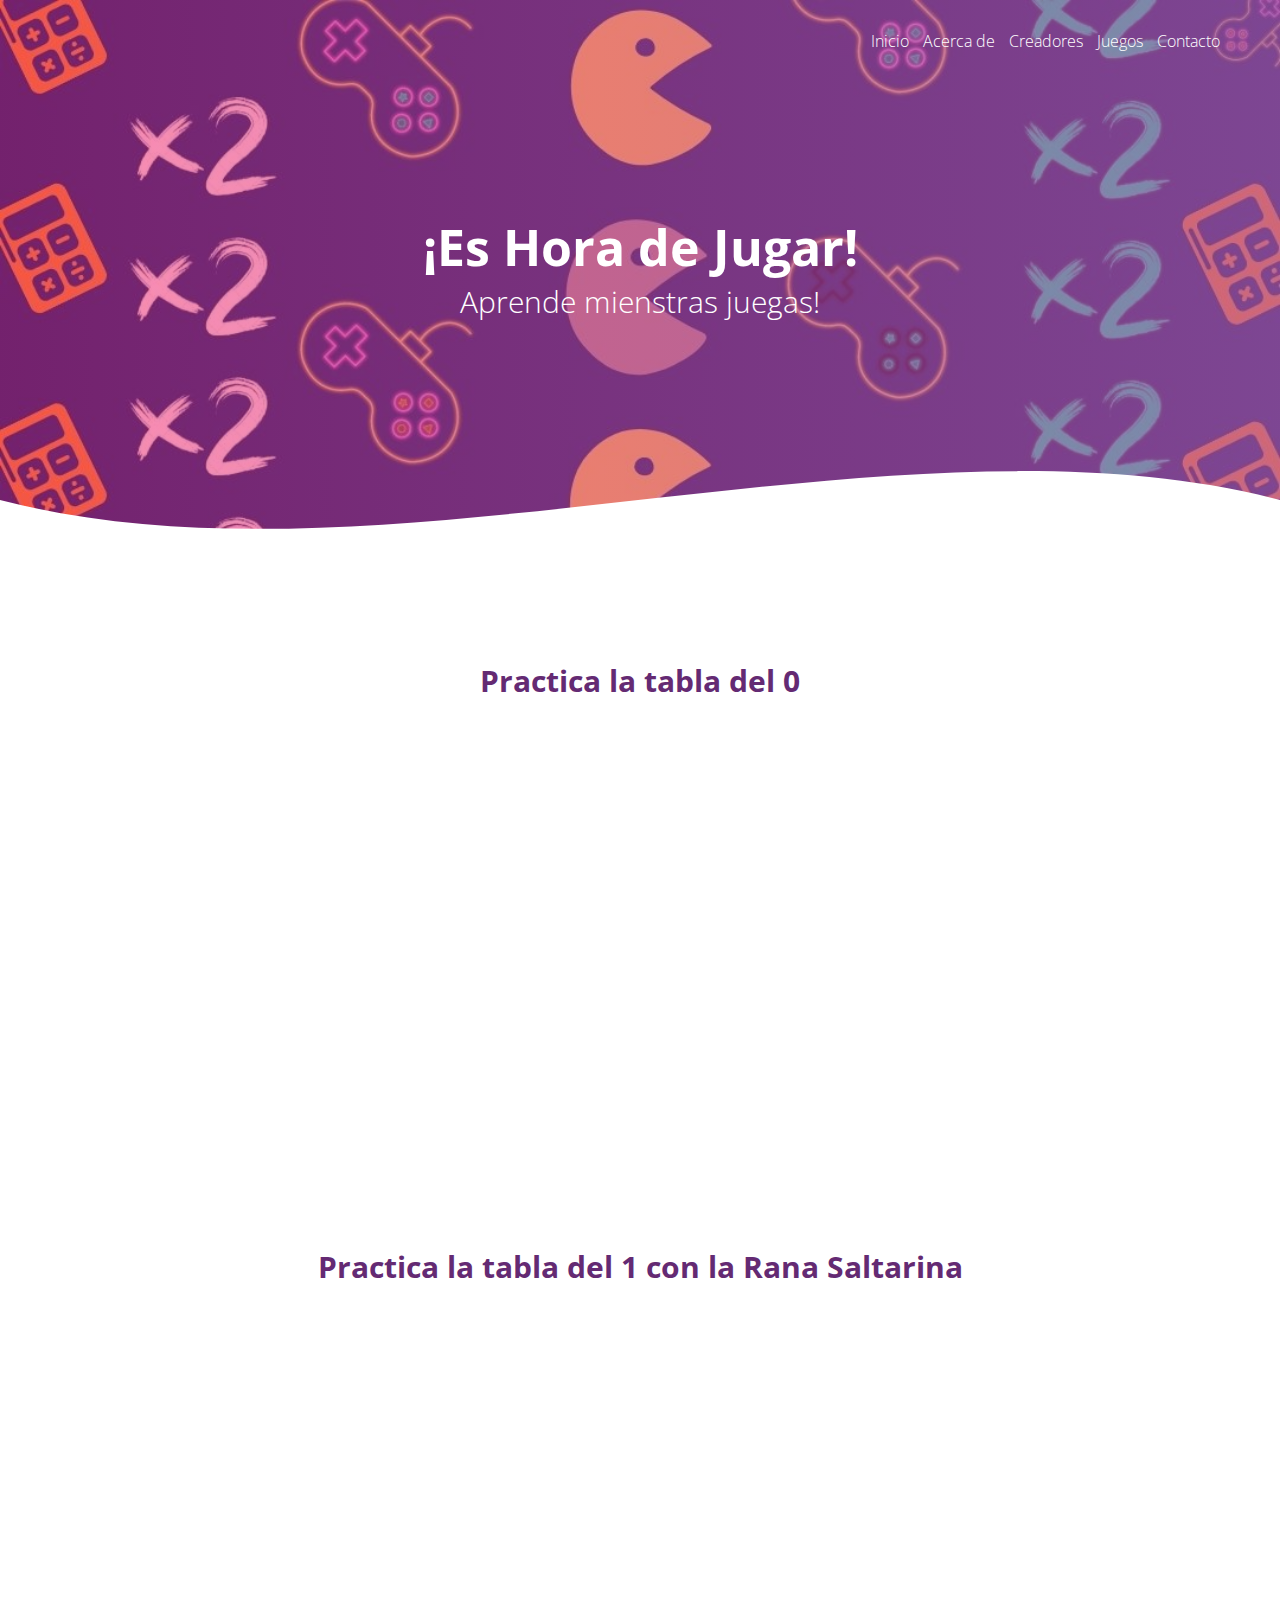
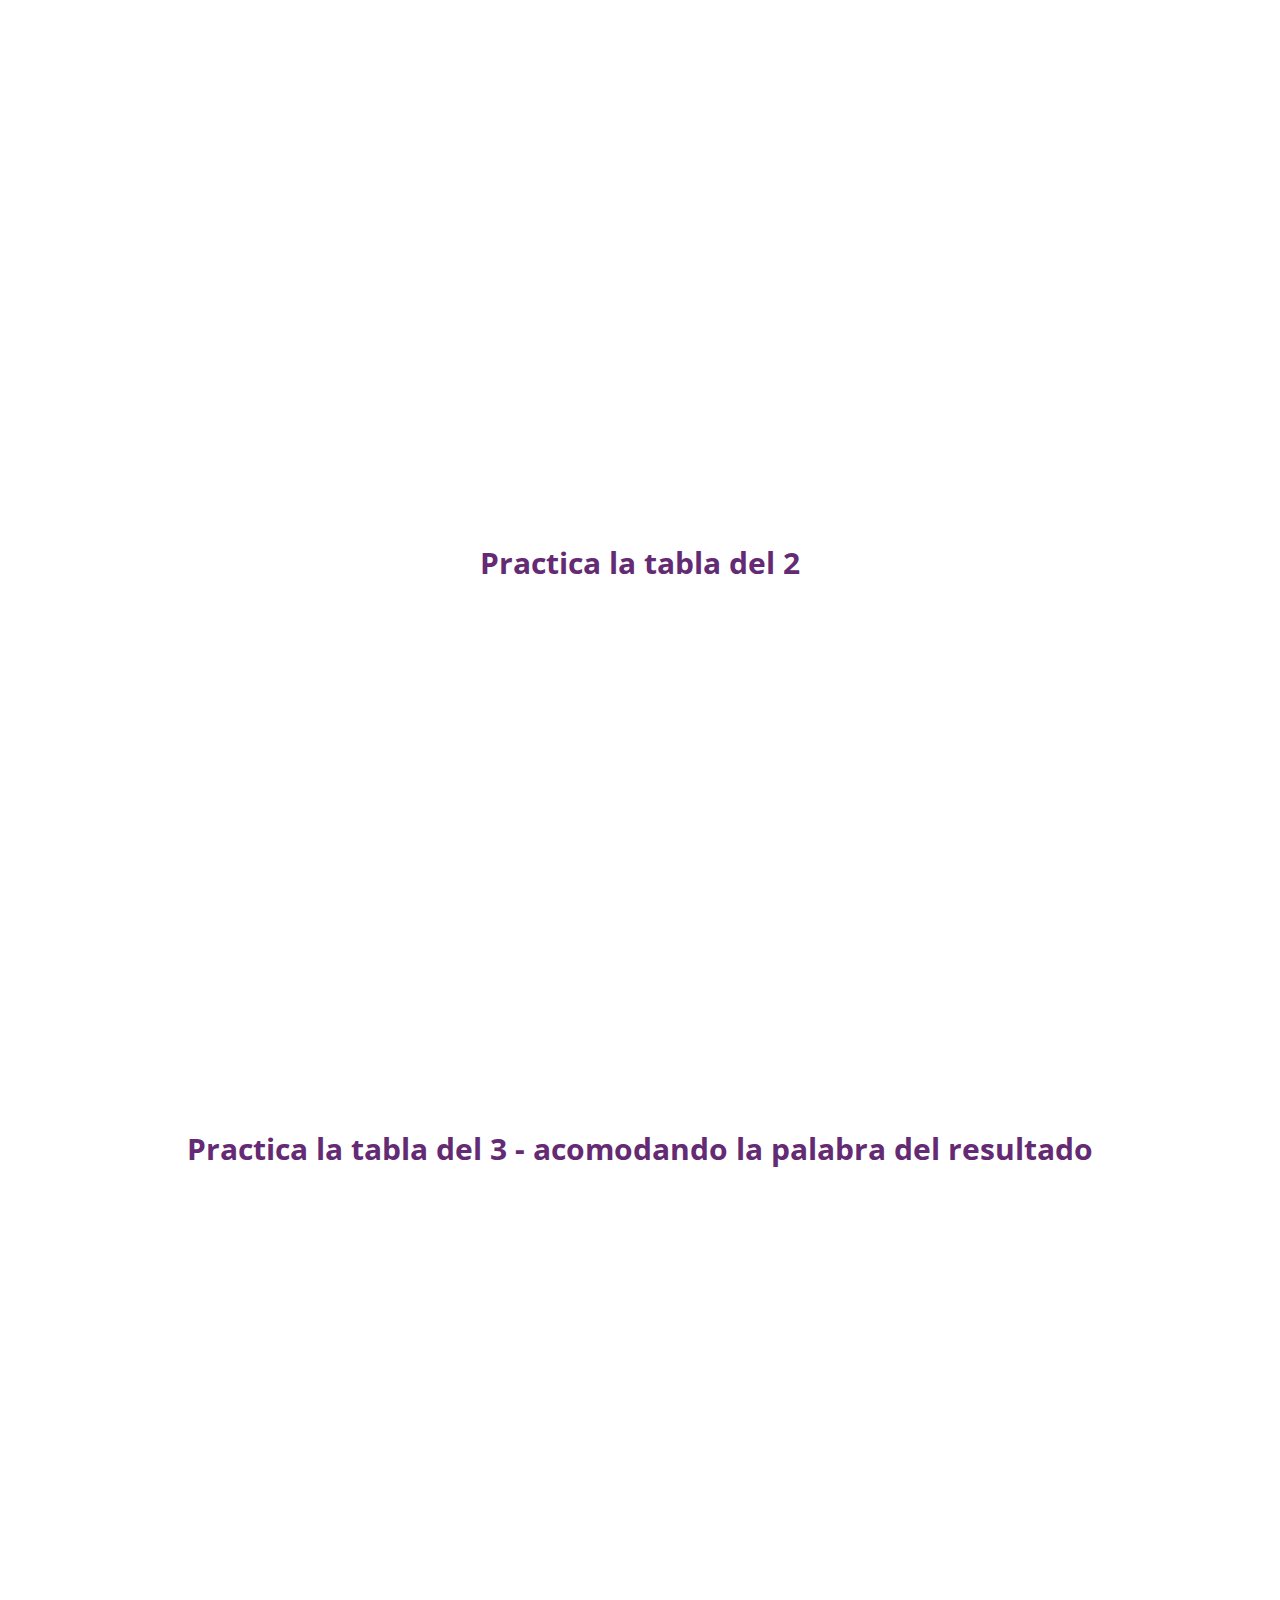
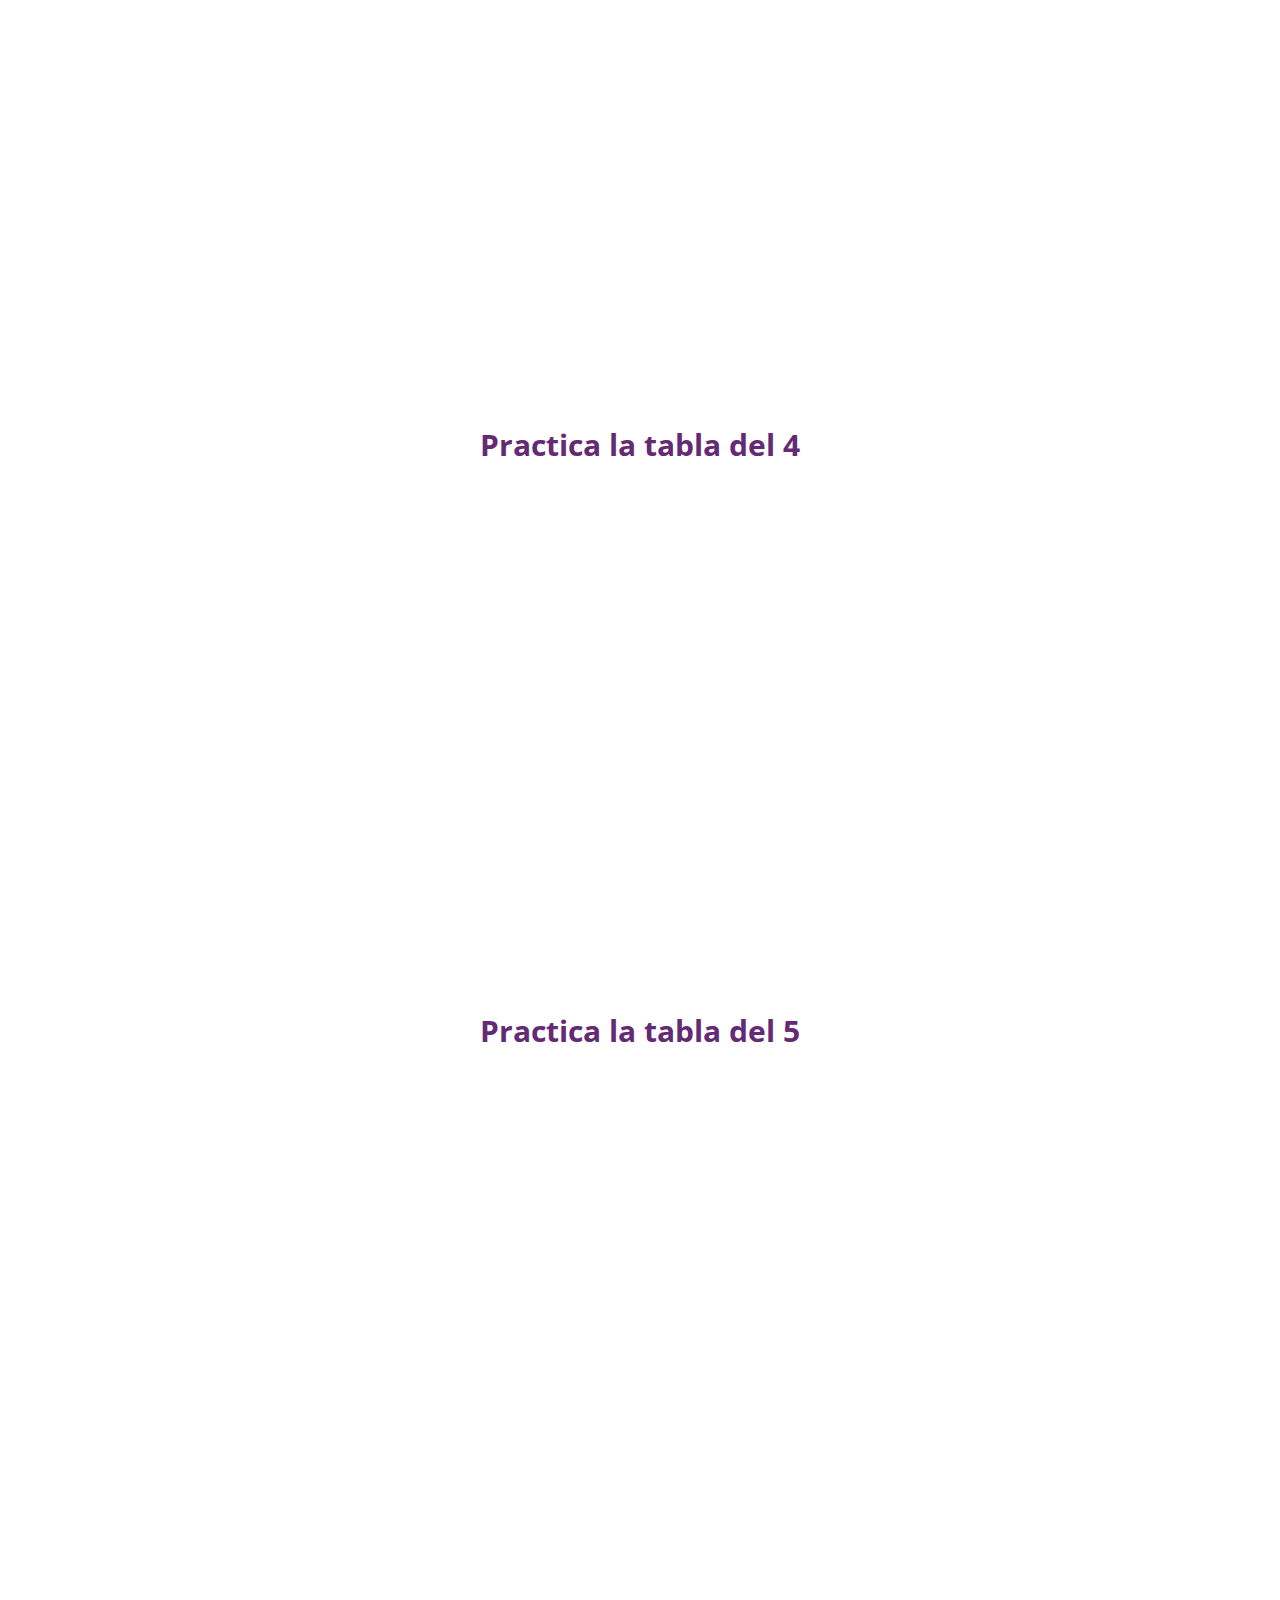
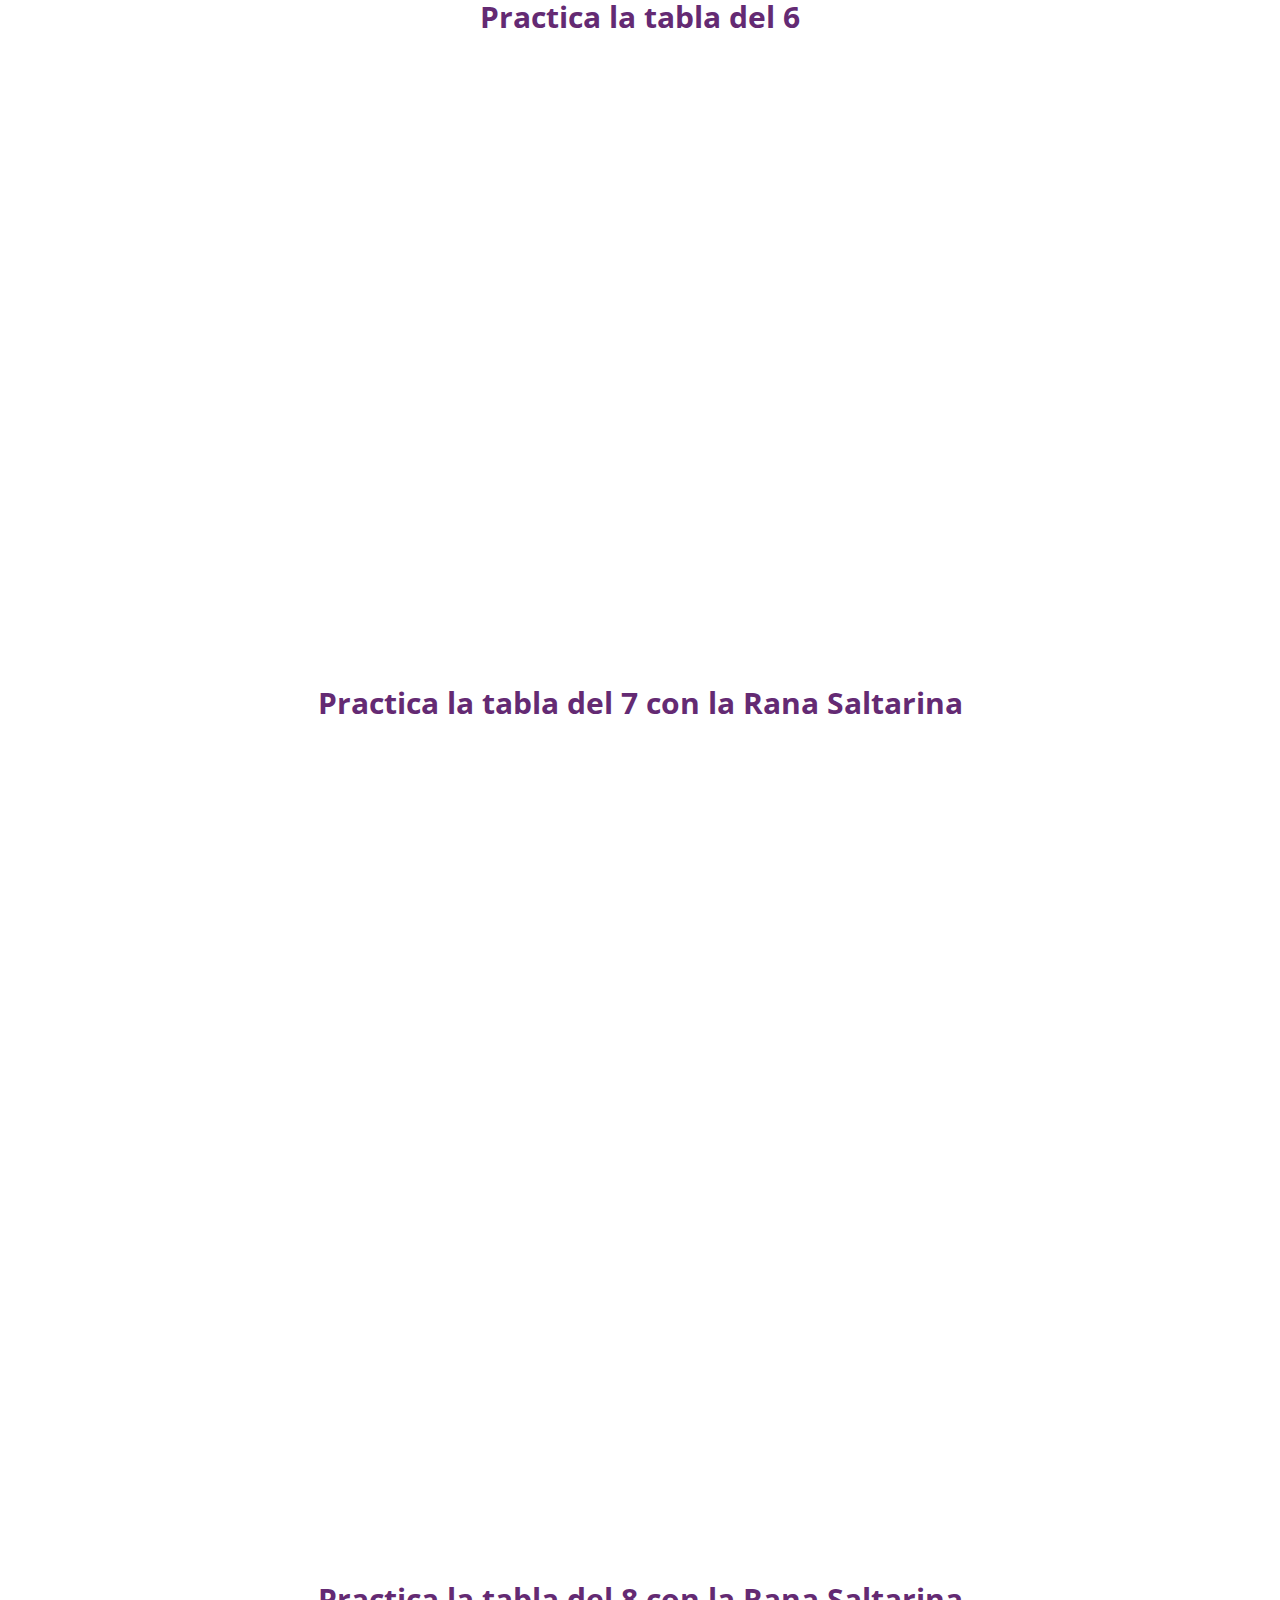
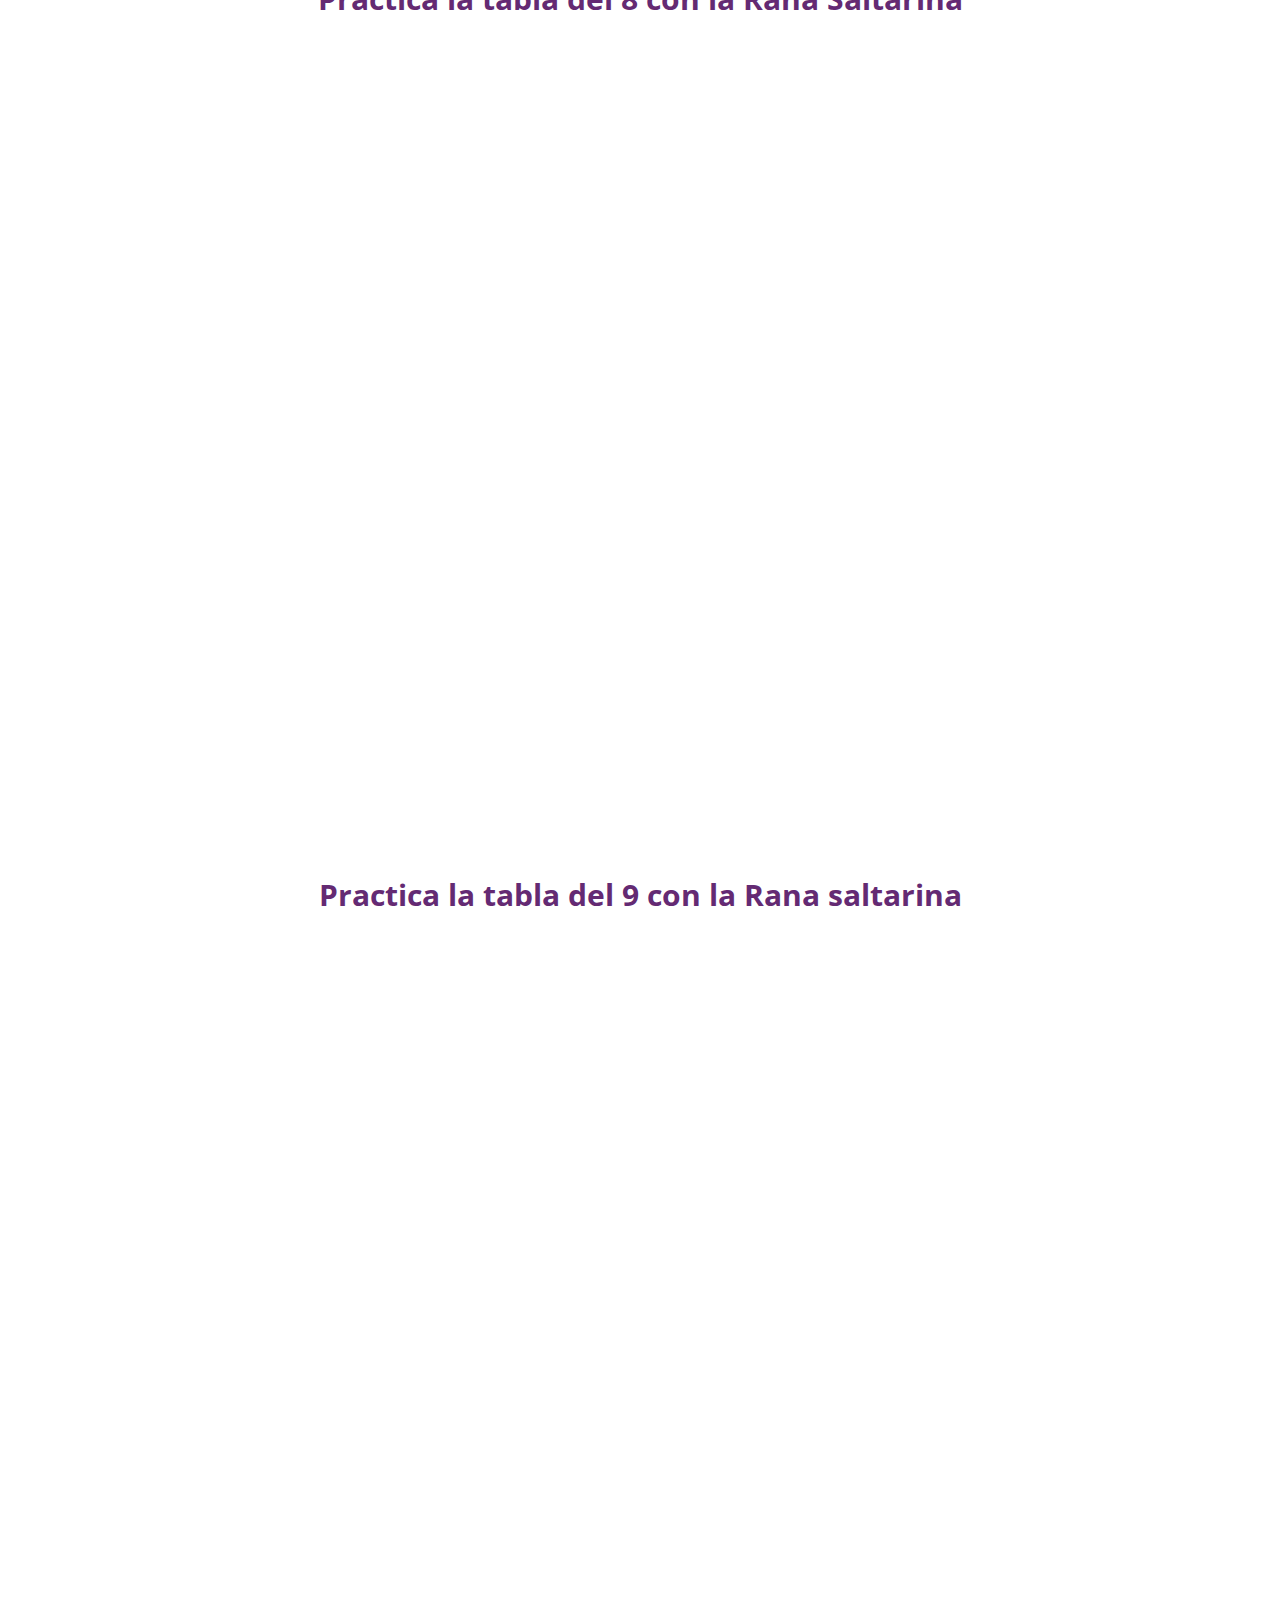
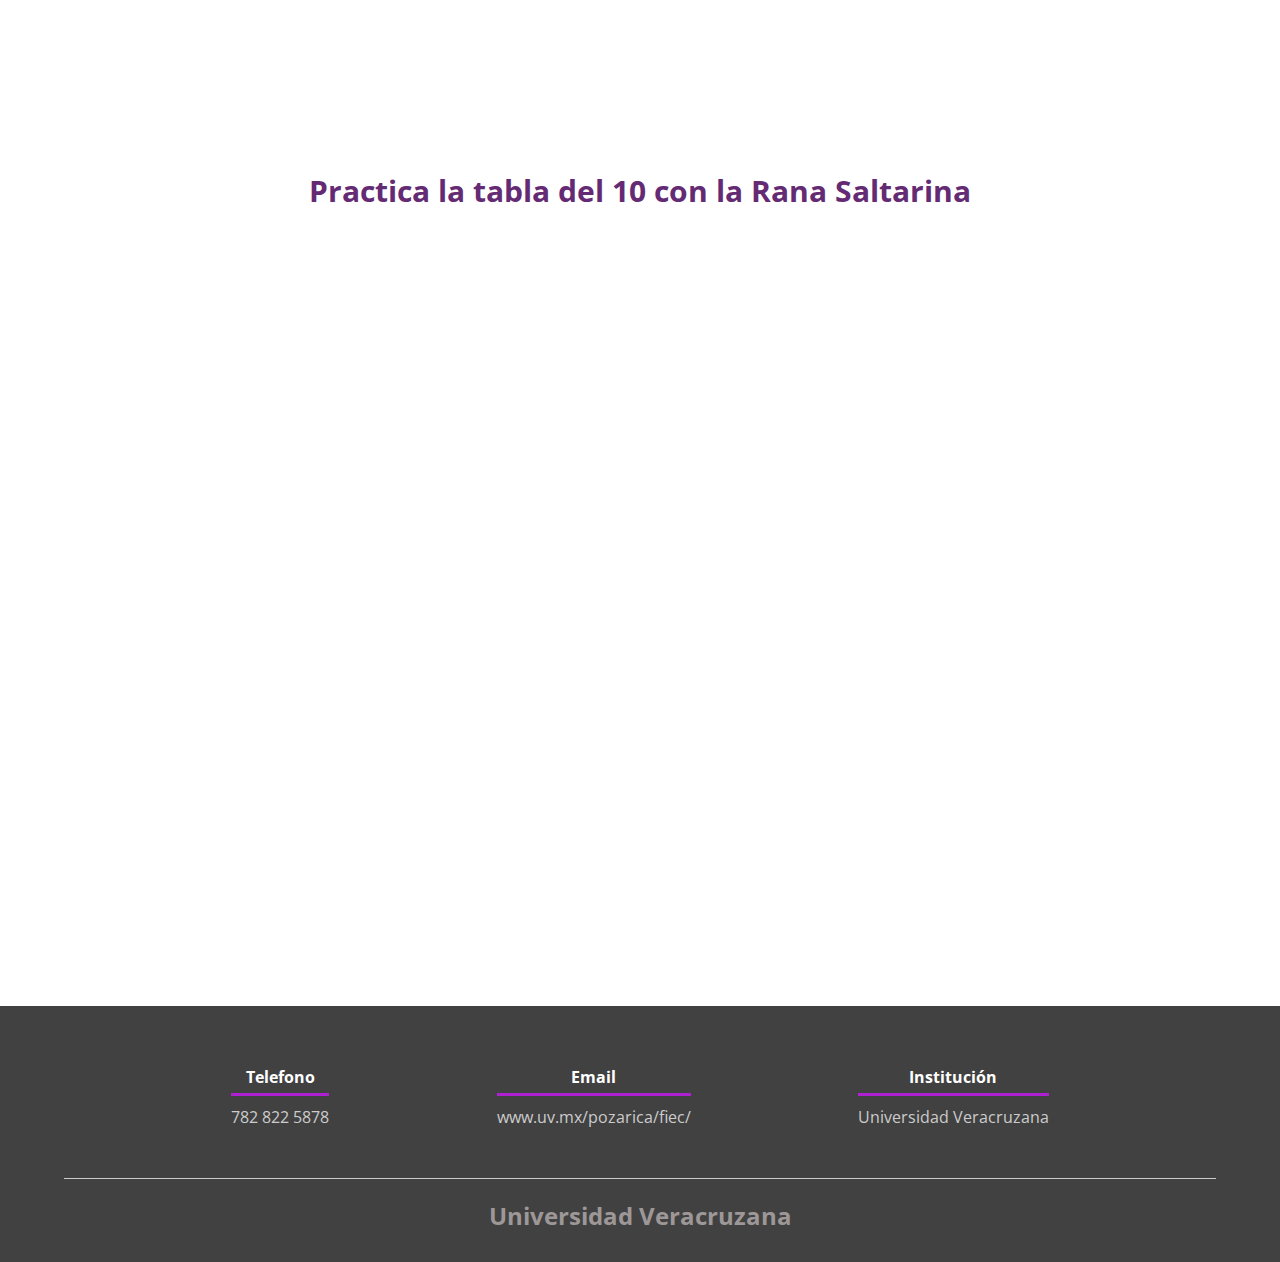
==== juegos.html @ b1410f52 "Add files via upload" ====
<!DOCTYPE html>
<html lang="es">
    <head>
        <meta charset="UTF-8">
        <meta name="viewport" content="width=device-width, initial-scale=1.0">
        <meta http-equiv="X-UA-Compatible" content="ie=edge">
        <title>!Juega y Aprende!</title>
        <link rel="shortcut icon" href="personajes/control-de-videojuegos.png" type="image/x-icon">
        <link rel="stylesheet" href="css/estilos.css">
        <link href="https://fonts.googleapis.com/css?family=Open+Sans:300,400,700,800&display=swap" rel="stylesheet"> 
    </head>
    <body>
        <header class="backgorund-juegos">
            <nav>
                <a href="index.html">Inicio</a>
                <a href="servicios.html">Acerca de</a>
                <a href="portafolio.html">Creadores</a>
                <a href="juegos.html">Juegos</a>
                <a href="contacto.html">Contacto</a>
            </nav>
            <section class="textos-header">
                <h1>¡Es Hora de Jugar!</h1>
                <h2>Aprende mienstras juegas!</h2>
            </section>


            <!--inicio Wave -->
            <div class="wave w1" style="height: 150px; overflow: hidden;"><svg viewBox="0 0 500 150" preserveAspectRatio="none"
                    style="height: 100%; width: 100%;">
                    <path d="M0.00,49.98 C150.00,150.00 349.20,-50.00 500.00,49.98 L500.00,150.00 L0.00,150.00 Z"
                        style="stroke: none; fill: #FFF;"></path>
                </svg></div> 
            <!--final de Wave-->   
            
            <!--INICIO DE LA WAVE ANIMADA-->
            <!--<div class="wave w1"></div>-->
            


            <!--FINAL DE LA WAVE ANIMADA-->

        <!--inicia juegos de las tablas-->
        </header class="backgorund-juegos">
        <main>
            <section class="juegos">
                <div class="contenedor">
                    <h2 class="titulo">Practica la tabla del 0</h2>
                    <div style="text-align: center;">
                        <iframe src="https://wordwall.net/es/embed/86fab676196b41dbbd757d6325bebd36?themeId=23&templateId=49" width="500" height="380" frameborder="0" allowfullscreen></iframe>
                    </div>
                </div>

                <div class="contenedor">
                    <h2 class="titulo">Practica la tabla del 1 con la Rana Saltarina</h2>
                         <div style="text-align: center;">
                            <iframe width="795" height="690" frameborder="0" src="https://es.educaplay.com/juego/12110235-bienvenido_a_la_tabla_del_1.html"></iframe>
                    </div>
                </div>

                <div class="contenedor">
                    <h2 class="titulo">Practica la tabla del 2</h2>
                    <div style="text-align: center;">
                        <iframe src="https://wordwall.net/embed/43c788ac5101453f90e1a811380db6df?themeId=23&templateId=2" width="500" height="380" frameborder="0" allowfullscreen></iframe>
                    </div>
                </div>

                <div class="contenedor">
                    <h2 class="titulo">Practica la tabla del 3 - acomodando la palabra del resultado</h2>
                         <div style="text-align: center;">
                            <iframe width="795" height="690" frameborder="0" src="https://es.educaplay.com/juego/12111909-tabla_del_3.html"></iframe>
                    </div>
                </div>

                <div class="contenedor">
                    <h2 class="titulo">Practica la tabla del 4</h2>
                         <div style="text-align: center;">
                            <iframe src="https://wordwall.net/es/embed/cc5acd445f8c42f38d6a4bd06638cfb5?themeId=46&templateId=48&fontStackId=0" width="500" height="380" frameborder="0" allowfullscreen></iframe>
                    </div>
                </div>

                <div class="contenedor">
                    <h2 class="titulo">Practica la tabla del 5</h2>
                        <div style="text-align: center;">
                        <iframe src="https://wordwall.net/embed/4b571475a2924004aab779c6c5b8203a?themeId=21&templateId=69" width="500" height="380" frameborder="0" allowfullscreen></iframe>
                    </div>
                </div>

                <div class="contenedor">
                    <h2 class="titulo">Practica la tabla del 6</h2>
                         <div style="text-align: center;">
                            <iframe src="https://wordwall.net/es/embed/c8a029bb2f6642119b4c3b761762543f?themeId=22&templateId=45&fontStackId=0" width="600" height="480" frameborder="0" allowfullscreen></iframe>
                    </div>
                </div>

                <div class="contenedor">
                    <h2 class="titulo">Practica la tabla del 7 con la Rana Saltarina</h2>
                         <div style="text-align: center;">
                            <iframe width="795" height="690" frameborder="0" src="https://es.educaplay.com/juego/12187470-tabla_de_multiplicar_del_7.html"></iframe>
                    </div>
                </div>

                <!--tabla del 8 -->

                <div class="contenedor">
                    <h2 class="titulo">Practica la tabla del 8 con la Rana Saltarina</h2>
                        <div style="text-align: center;">
                            <iframe width="795" height="690" frameborder="0" src="https://es.educaplay.com/juego/12396259-tabla_de_multiplicar_del_numero_8.html"></iframe>
                    </div>
                </div>


                <div class="contenedor">
                    <h2 class="titulo">Practica la tabla del 9 con la Rana saltarina</h2>
                        <div style="text-align: center;">
                            <iframe width="795" height="690" frameborder="0" src="https://es.educaplay.com/juego/12075817-bienvenido_a_la_tabla_del_9.html"></iframe>
                    </div>
                </div>

                <!--tabla del 10-->
                <div class="contenedor">
                    <h2 class="titulo">Practica la tabla del 10 con la Rana Saltarina</h2>
                        <div style="text-align: center;">
                            <iframe width="795" height="690" frameborder="0" src="https://es.educaplay.com/juego/12396196-tabal_del_10.html"></iframe>
                    </div>
                </div>
        

            </section>
        </main>
        <footer>
            <div class="contenedor-footer">
                <div class="content-foo">
                    <h4>Telefono</h4>
                    <p>782 822 5878</p>
                </div>
                <div class="content-foo">
                    <h4>Email</h4>
                    <p>www.uv.mx/pozarica/fiec/</p>
                </div>
                <div class="content-foo">
                    <h4>Institución</h4>
                    <p>Universidad Veracruzana</p>
                </div>
            </div>
            <h2 class="titulo-final"> Universidad Veracruzana</h2>
        </footer>
    </body>
</html>
---- css/estilos.css ----
* {
    margin: 0;
    padding: 0;
    box-sizing: border-box;
}

body {
    font-family: 'open sans';
}

.contenedor {
    padding: 60px 0;
    width: 90%;
    max-width: 1000px;
    margin: auto;
    overflow: hidden;
}

.titulo {
    color: #642a73;
    font-size: 30px;
    text-align: center;
    margin-bottom: 40px;
}

/* Header */

header {
    width: 100%;
    height: 600px;
    background: #bc4e9c;
    /* fallback for old browsers */
    background: -webkit-linear-gradient(to right, hsla(340, 95%, 50%, 0.459), hsla(317, 45%, 52%, 0.664)), url(../img/pexels-yan-krukov-8613095.jpg);
    /* Chrome 10-25, Safari 5.1-6 */
    background: linear-gradient(to right, hsla(340, 95%, 50%, 0.459), hsla(317, 45%, 52%, 0.664)), url(../img/pexels-yan-krukov-8613095.jpg);
    /* W3C, IE 10+/ Edge, Firefox 16+, Chrome 26+, Opera 12+, Safari 7+ */
    background-size: cover;
    background-attachment: fixed;
    position: relative;
}


/*WAVE ANIMADA INICIO*/

/*.wave{
    position: absolute;
    bottom: 0;
    width: 300%;
    height: 100%;
    top: 150px;
    left: 0;
    background-image: url(../img/wd1.svg);
    background-position: bottom;
}

.w1{
    animation: w1 7s linear infinite;
}

@keyframes w1 {
    0%{
        margin-left: 0;
    }
    100%{
        margin-left: -1600px;
    }
}*/

/*WAVE ANIMADA FINAL*/


.wave{
    position: absolute;
    bottom: 0;
    width: 100%;
    
}

/*.w1{
    animation: w1 4s linear infinite;
}

@keyframes w1 {
    0%{
        margin-left: 0;
    }
    100%{
        margin-left: -2000px;
    }
}*/



.backgorund-juegos {
    width: 100%;
    height: 600px;
    background: #bc4e9c;
    /* fallback for old browsers */
    background: -webkit-linear-gradient(to right, hsla(340, 95%, 50%, 0.459), hsla(317, 45%, 52%, 0.664)), url(../img/fondo-juegos.jpg);
    /* Chrome 10-25, Safari 5.1-6 */
    background: linear-gradient(to right, hsla(340, 95%, 50%, 0.459), hsla(317, 45%, 52%, 0.664)), url(../img/fondo-juegos.jpg);
    /* W3C, IE 10+/ Edge, Firefox 16+, Chrome 26+, Opera 12+, Safari 7+ */
    background-size: cover;
    background-attachment: fixed;
    position: relative;
}

nav{
    text-align: right;
    padding: 30px 50px 0 0;
}

nav > a{
    color:#fff;
    font-weight: 300;
    text-decoration: none;
    margin-right: 10px;
}

nav > a:hover{
    text-decoration: underline;
}

header .textos-header{
    display: flex;
    height: 430px;
    width: 100%;
    align-items: center;
    justify-content: center;
    flex-direction: column;
    text-align: center;
}

.textos-header h1{
    font-size: 50px;
    color:#fff;
}

.textos-header h2{
    font-size: 30px;
    font-weight: 300;
    color:#fff;
}


.video{
    background: #f2f2f2;
}

/* About us */

main .sobre-nosotros{
    padding: 30px 0 60px 0;
}
.contenedor-sobre-nosotros{
    display: flex;
    justify-content: space-evenly;
}

.imagen-about-us{
    width: 25%;
    position: relative;
    right: 4%;
}

.sobre-nosotros .contenido-textos{
    width: 48%;
}

.contenido-textos h3{
    font-size: 150%;
    margin-bottom: 20px;
}

.contenido-textos h3 span{
    background: #4d0686;
    color: #fff;
    border-radius: 50%;
    display: inline-block;
    text-align: center;
    width: 30px;
    height: 30px;
    padding: 2px;
    box-shadow: 0 0 6px 0 rgba(0, 0, 0, .5);
    margin-right: 5px;
}

.contenido-textos p{
    padding: 0px 0px 30px 15px;
    font-weight: 300;
    text-align: justify;
}

.imgxp{
    width: 35%;
    position: relative;
    left: 60%;
}

.imgxp1{
    width: 42%;
    position: relative;
    right: 5%;
}

.sobre-nosotros .texto{
    width: 60%;
}

.texto{
    padding: 0px 110px 30px 15px;
    font-weight: 300;
    text-align: justify;
    position: relative;
    right: 30%;
}

.sobre-nosotros .texto2{
    width: 100%;
}

.texto2{
    padding: 0px 0px 30px 15px;
    font-weight: 300;
    text-align: justify;
}

/* Galeria */

.portafolio{
    background: #f2f2f2;
}

.galeria-port{
    display: flex;
    justify-content: space-evenly;
    flex-wrap: wrap;
}

.imagen-port{
    width: 24%;
    margin-bottom: 10px;
    overflow: hidden;
    position: relative;
    cursor: pointer;
    box-shadow: 0 0 6px 0 rgba(0, 0, 0, .5);
}

.imagen-port > img{
    width: 100%;
    height: 100%;
    object-fit: cover;
    display: block;
}

.hover-galeria{
    position: absolute;
    width: 100%;
    height: 100%;
    top: 0;
    transform: scale(0);
    background: hsla(273,91%,27%, 0.7);
    transition: transform .5s;
    display: flex;
    justify-content: center;
    align-items: center;
    flex-direction: column;
}

.hover-galeria img{
    width: 50px;
}

.hover-galeria p{
    color: #fff;
}

.imagen-port:hover .hover-galeria{
    transform: scale(1);
}

/* Clients */

.cards{
    display: flex;
    justify-content: space-evenly;
}

.cards .card{
    background: #4d0686;
    display: flex;
    width: 46%;
    height: 350px;
    align-items: center;
    justify-content: space-evenly;
    border-radius: 5px;
    box-shadow: 0 0 6px 0 rgba(0, 0, 0, 0.6);
}

.cards .card img{
    width: 100px;
    height: 100px;
    object-fit: cover;
    border: 3px solid #fff;
    border-radius: 50%;
    display: block;
}

.cards .card > .contenido-texto-card{
    width: 60%;
    color: #fff;
}

.cards .card > .contenido-texto-card p{
    font-weight: 300;
    padding-top: 5px;
    text-align: justify;
}

/*  Our team */

.about-services{
    background: #f2f2f2;
    padding-bottom: 30px;
}


.servicio-cont{
    display:flex;
    justify-content: space-between;
    align-items: center;
}

.servicio-ind{
    width: 28%;
    text-align: center;
}

.servicio-ind img{
    width: 90%;
}

.servicio-ind h3{
    margin: 10px 0;
}

.servicio-ind p{
    font-weight: 300;
    text-align: justify;
}

/* footer */

footer{
    background: #414141;
    padding: 60px 0 30px 0;
    margin: auto;
    overflow: hidden;
}

.contenedor-footer{
    display: flex;
    width: 90%;
    justify-content: space-evenly;
    margin: auto;
    padding-bottom: 50px;
    border-bottom: 1px solid #ccc;
}

.content-foo{
    text-align: center;
}

.content-foo h4{
    color: #fff;
    border-bottom: 3px solid #af20d3;
    padding-bottom: 5px;
    margin-bottom: 10px;
}

.content-foo p{
    color: #ccc;
}

.titulo-final{
    text-align: center;
    font-size: 24px;
    margin: 20px 0 0 0;
    color: #9e9797;
}

@media screen and (max-width:900px){
    header{
        background-position: center;
    }

    .contenedor-sobre-nosotros{
        flex-direction: column;
        justify-content: center;
        align-items: center;
    }

    .sobre-nosotros .contenido-textos{
        width: 90%;
    }

    .imagen-about-us{
        width: 90%;
    }

    /* Galeria */

    .imagen-port{
        width: 44%;
    }

    /* Clientes */

    .cards{
        flex-direction: column;
        justify-content: center;
        align-items: center;
    }

    .cards .card{
        width: 90%;
    }

    .cards .card:first-child{
        margin-bottom: 30px;
    }

    /* servicios */

    .servicio-cont{
        justify-content: center;
        flex-direction: column;
    }

    .servicio-ind{
        width: 100%;
        text-align: center;
    }

    .servicio-ind:nth-child(1), .servicio-ind:nth-child(2){
        margin-bottom: 60px;
    }

    .servicio-ind img{
        width: 90%;
    }
}

@media screen and (max-width:500px){
    nav{
        text-align: center;
        padding: 30px 0 0 0;
    }

    nav > a{
        margin-right: 5px;
    }

    .textos-header h1{
        font-size: 35px;
    }

    .textos-header h2{
        font-size: 20px;
    }

    /* ABOUT US */

    .imagen-about-us{
        margin-bottom: 60px;
        width: 99%;
    }

    .sobre-nosotros .contenido-textos{
        width: 95%;
    }

    /* Galeria */

    .imagen-port{
        width: 95%;
    }

    /* Clients */

    .cards .card{
        height: 450px;
        display: flex;
        flex-direction: column;
        align-items: center;
    }

    .cards .card img{
        width: 90px;
        height: 90px;
    }

    /* Footer */

    .contenedor-footer{
        flex-direction: column;
        border: none;
    }

    .content-foo{
        margin-bottom: 20px;
        text-align: center;
    }

    .content-foo h4{
        border: none;
    }

    .content-foo p{
        color: #ccc;
        border-bottom: 1px solid #f2f2f2;
        padding-bottom: 20px;
    }

    .titulo-final{
        font-size: 20px;
    }
}
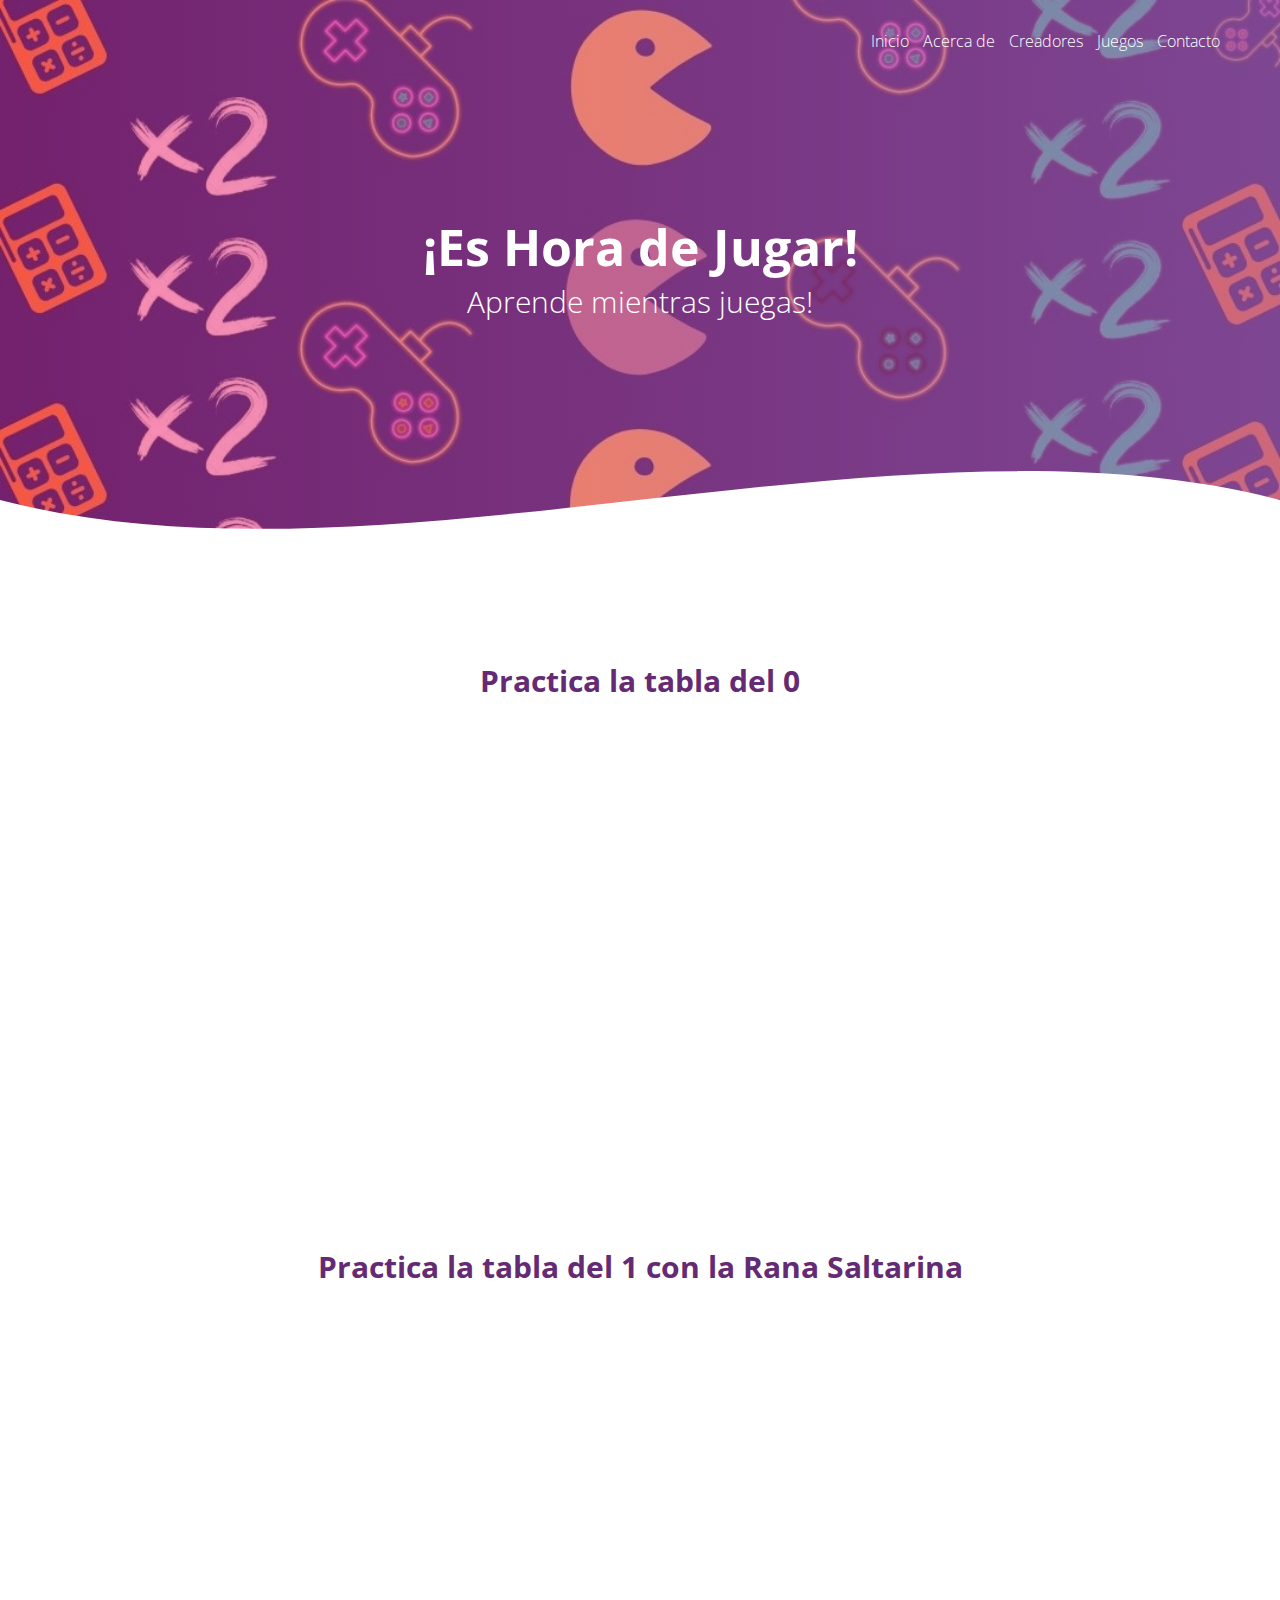
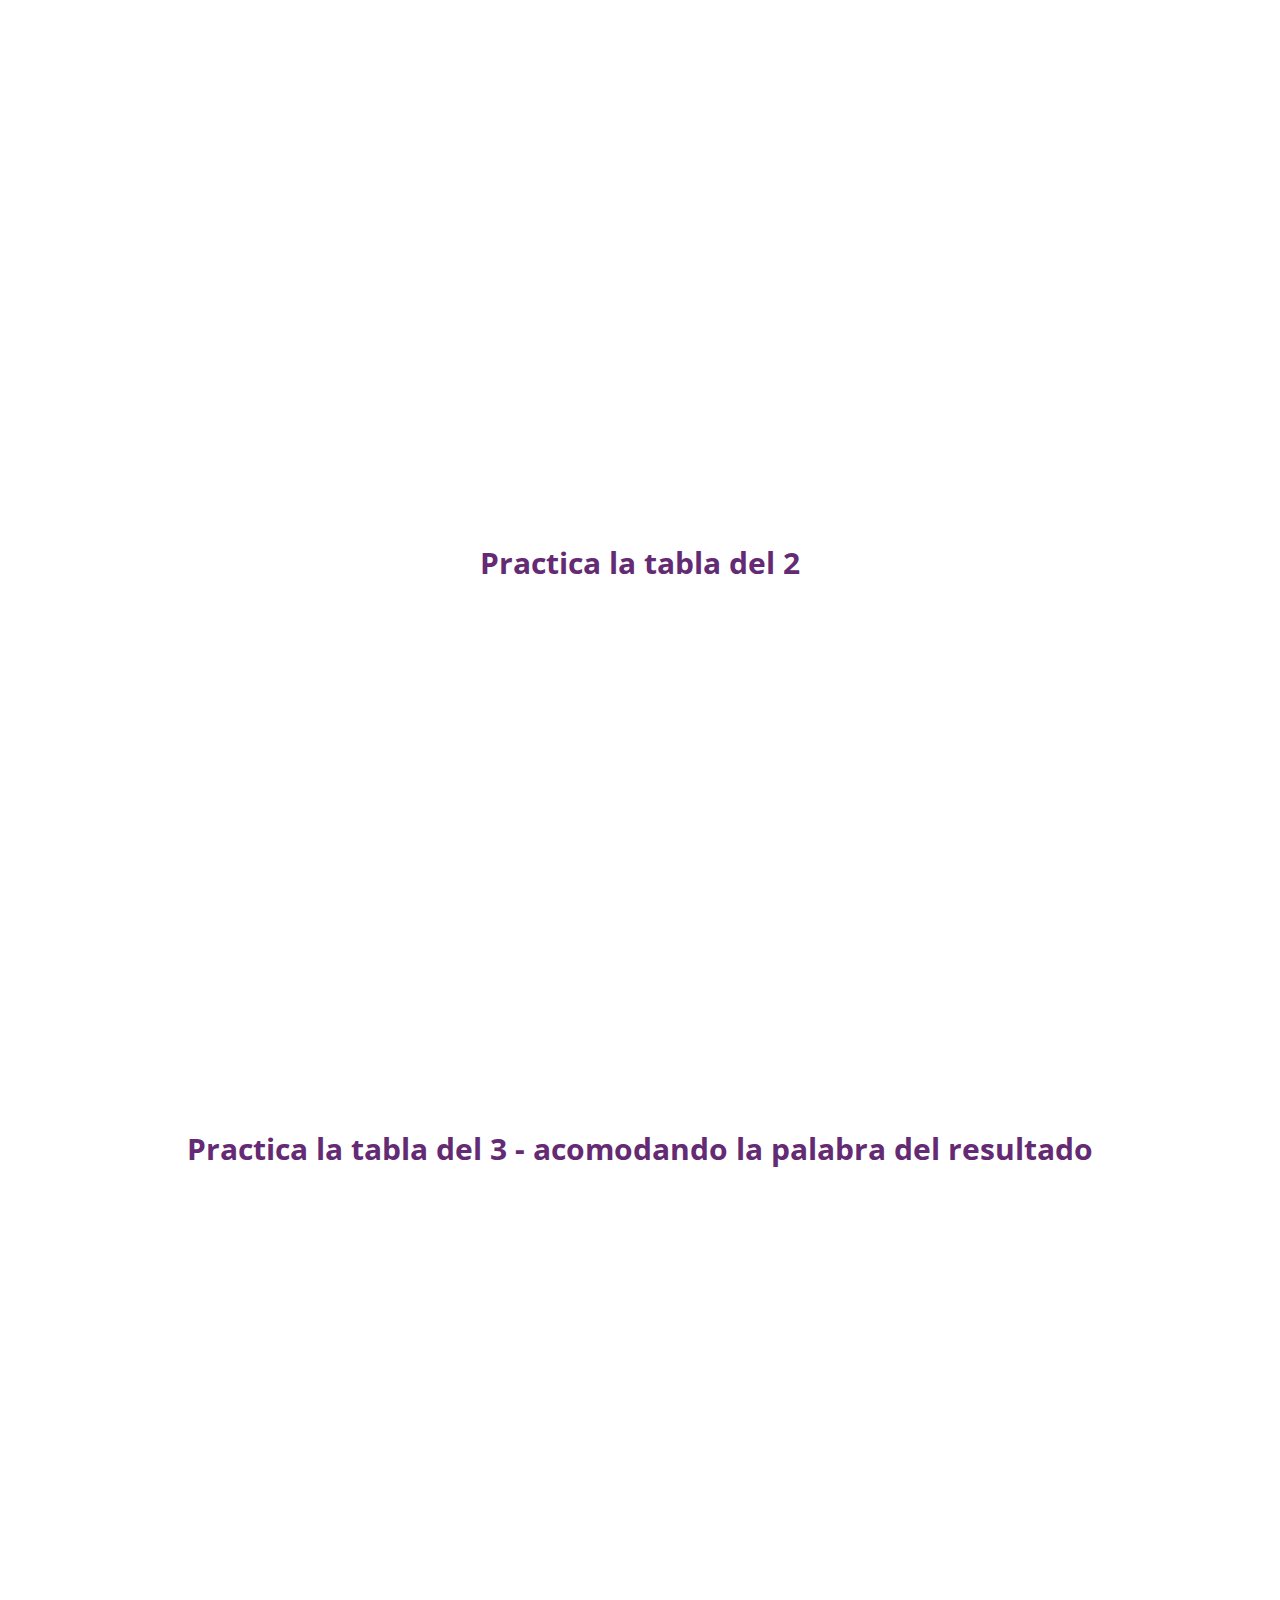
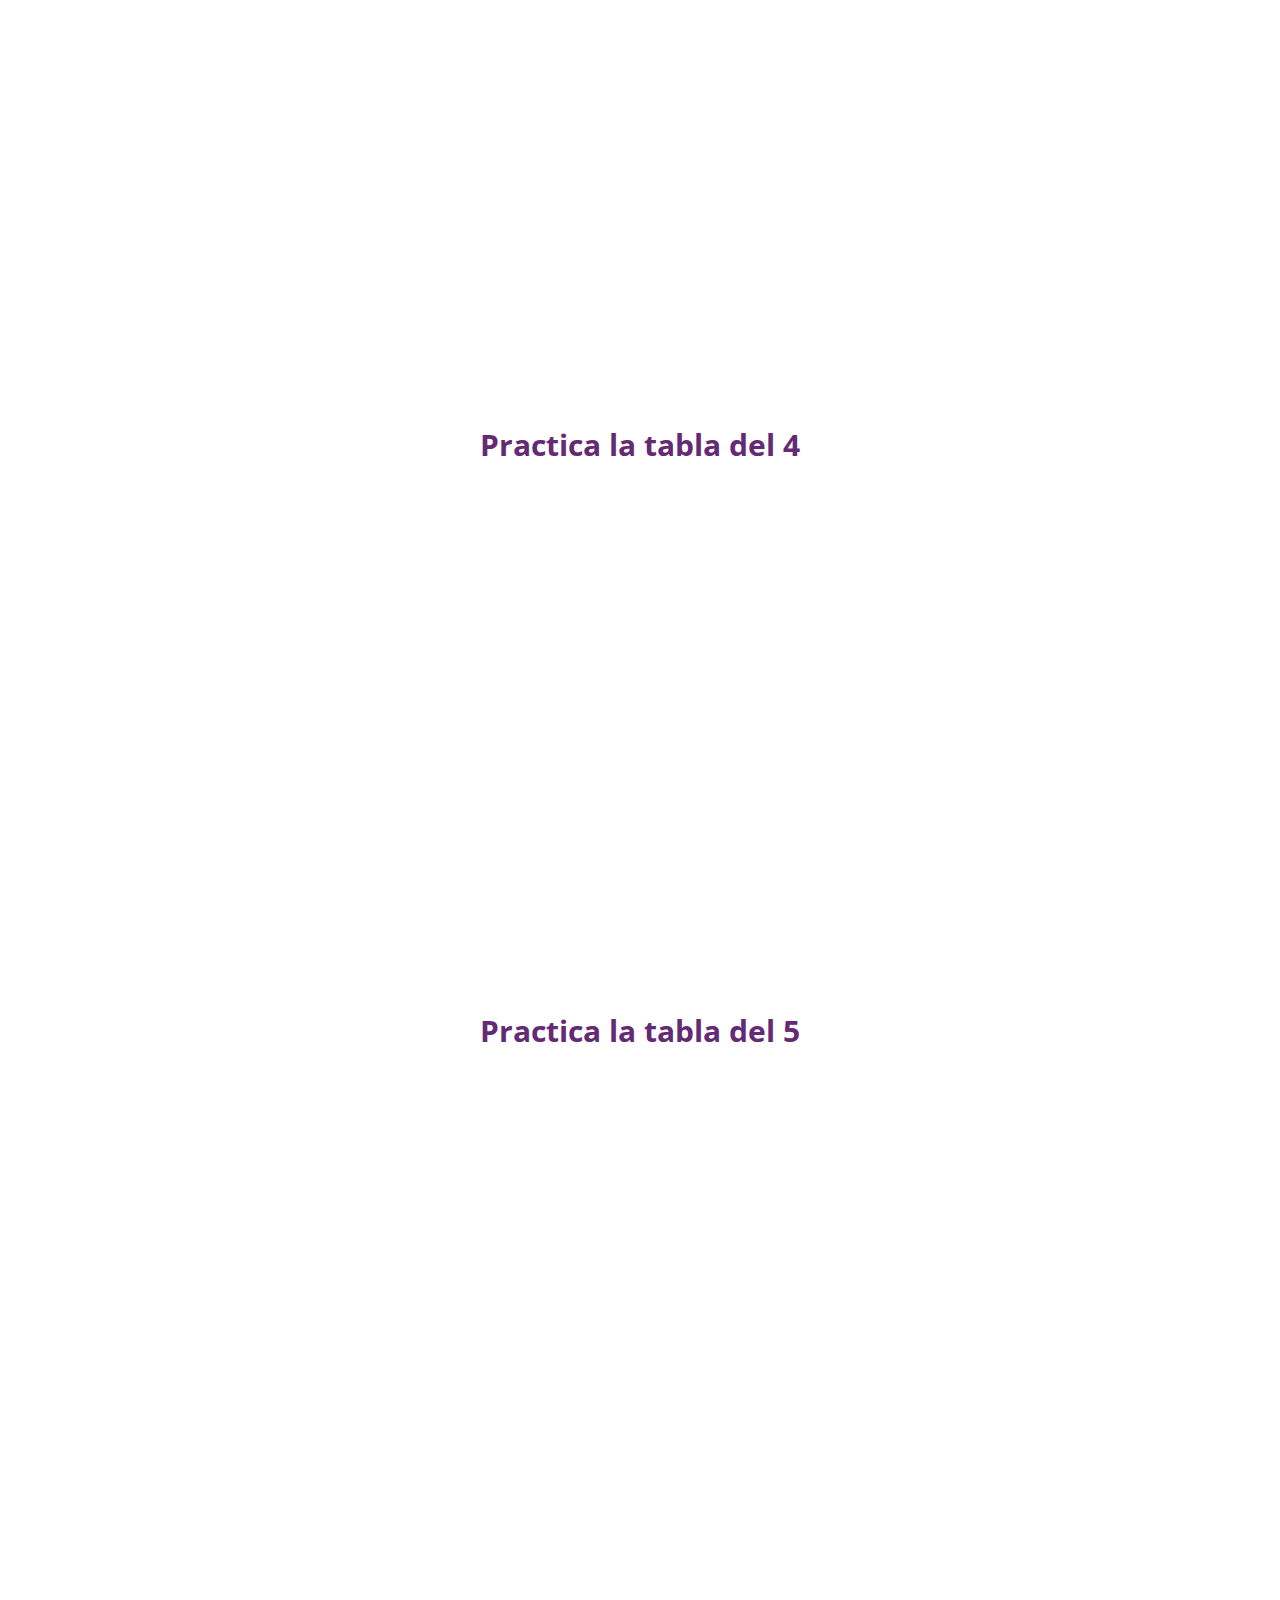
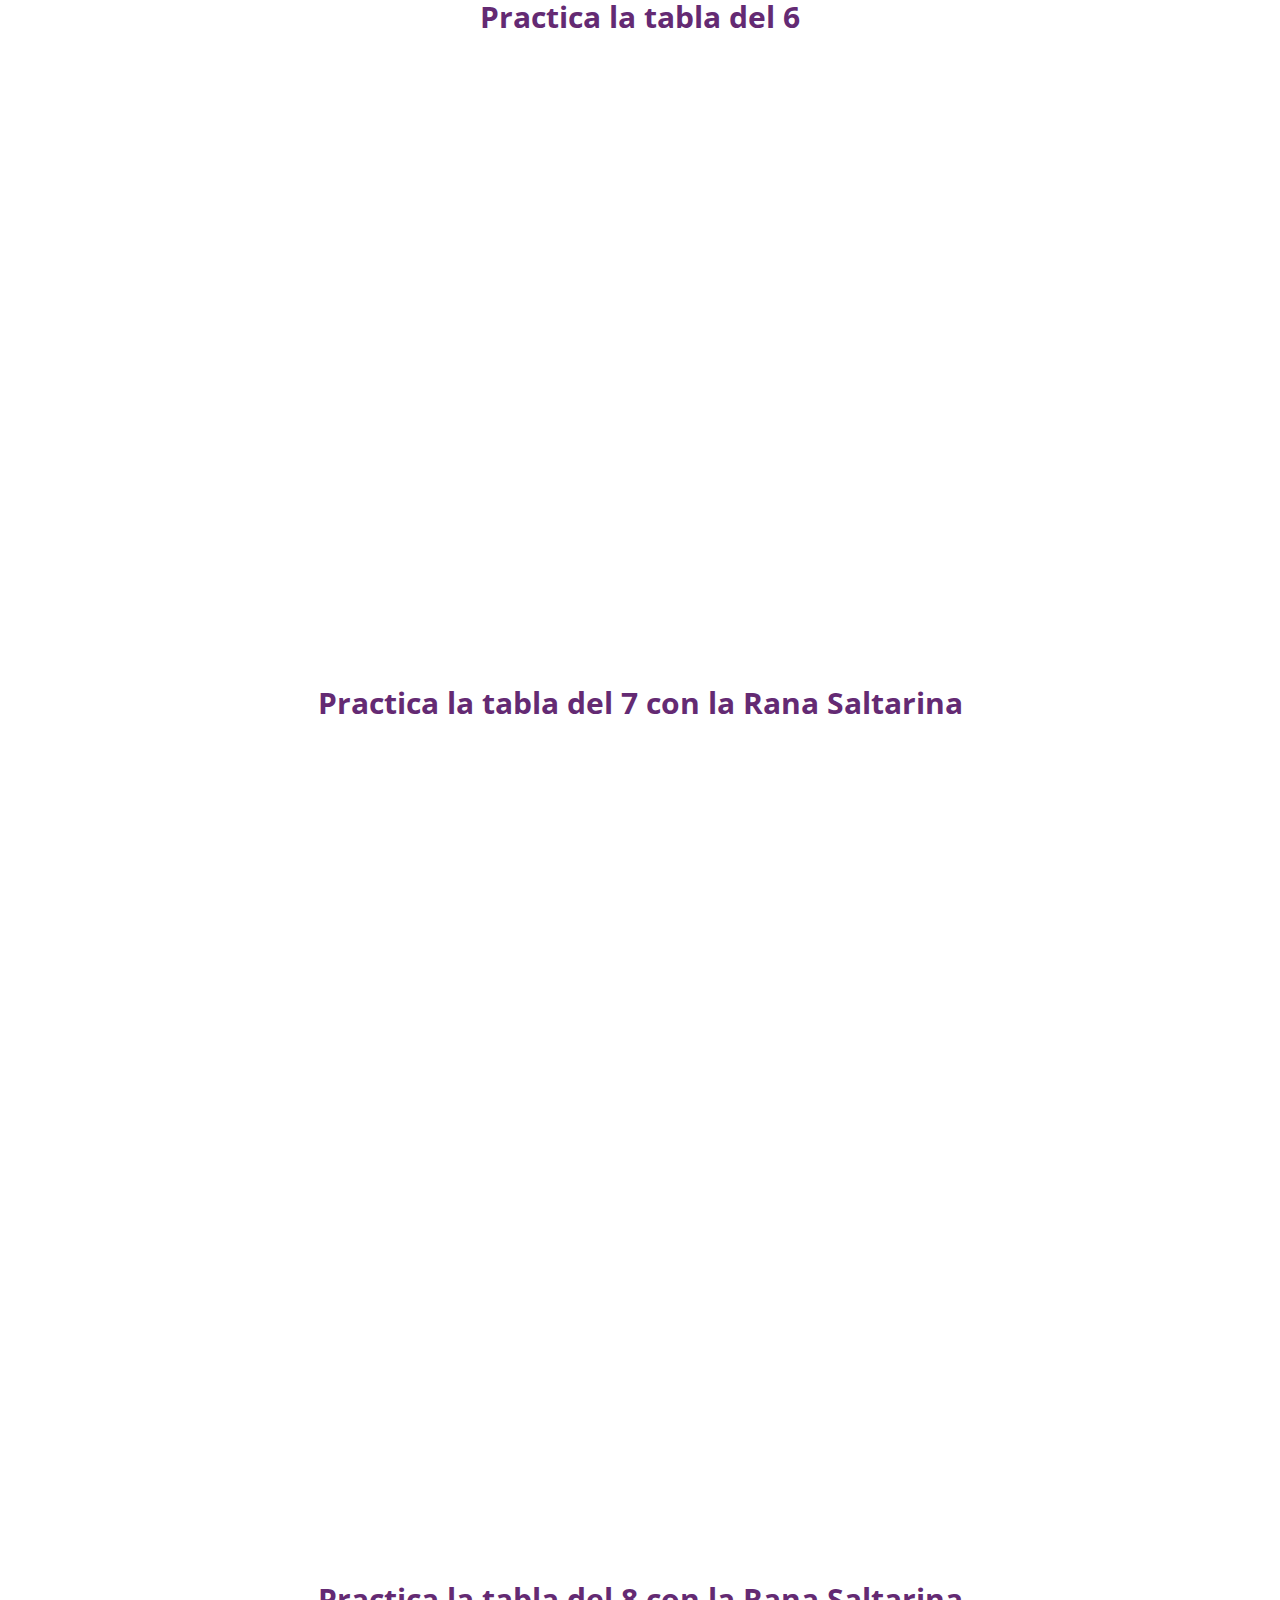
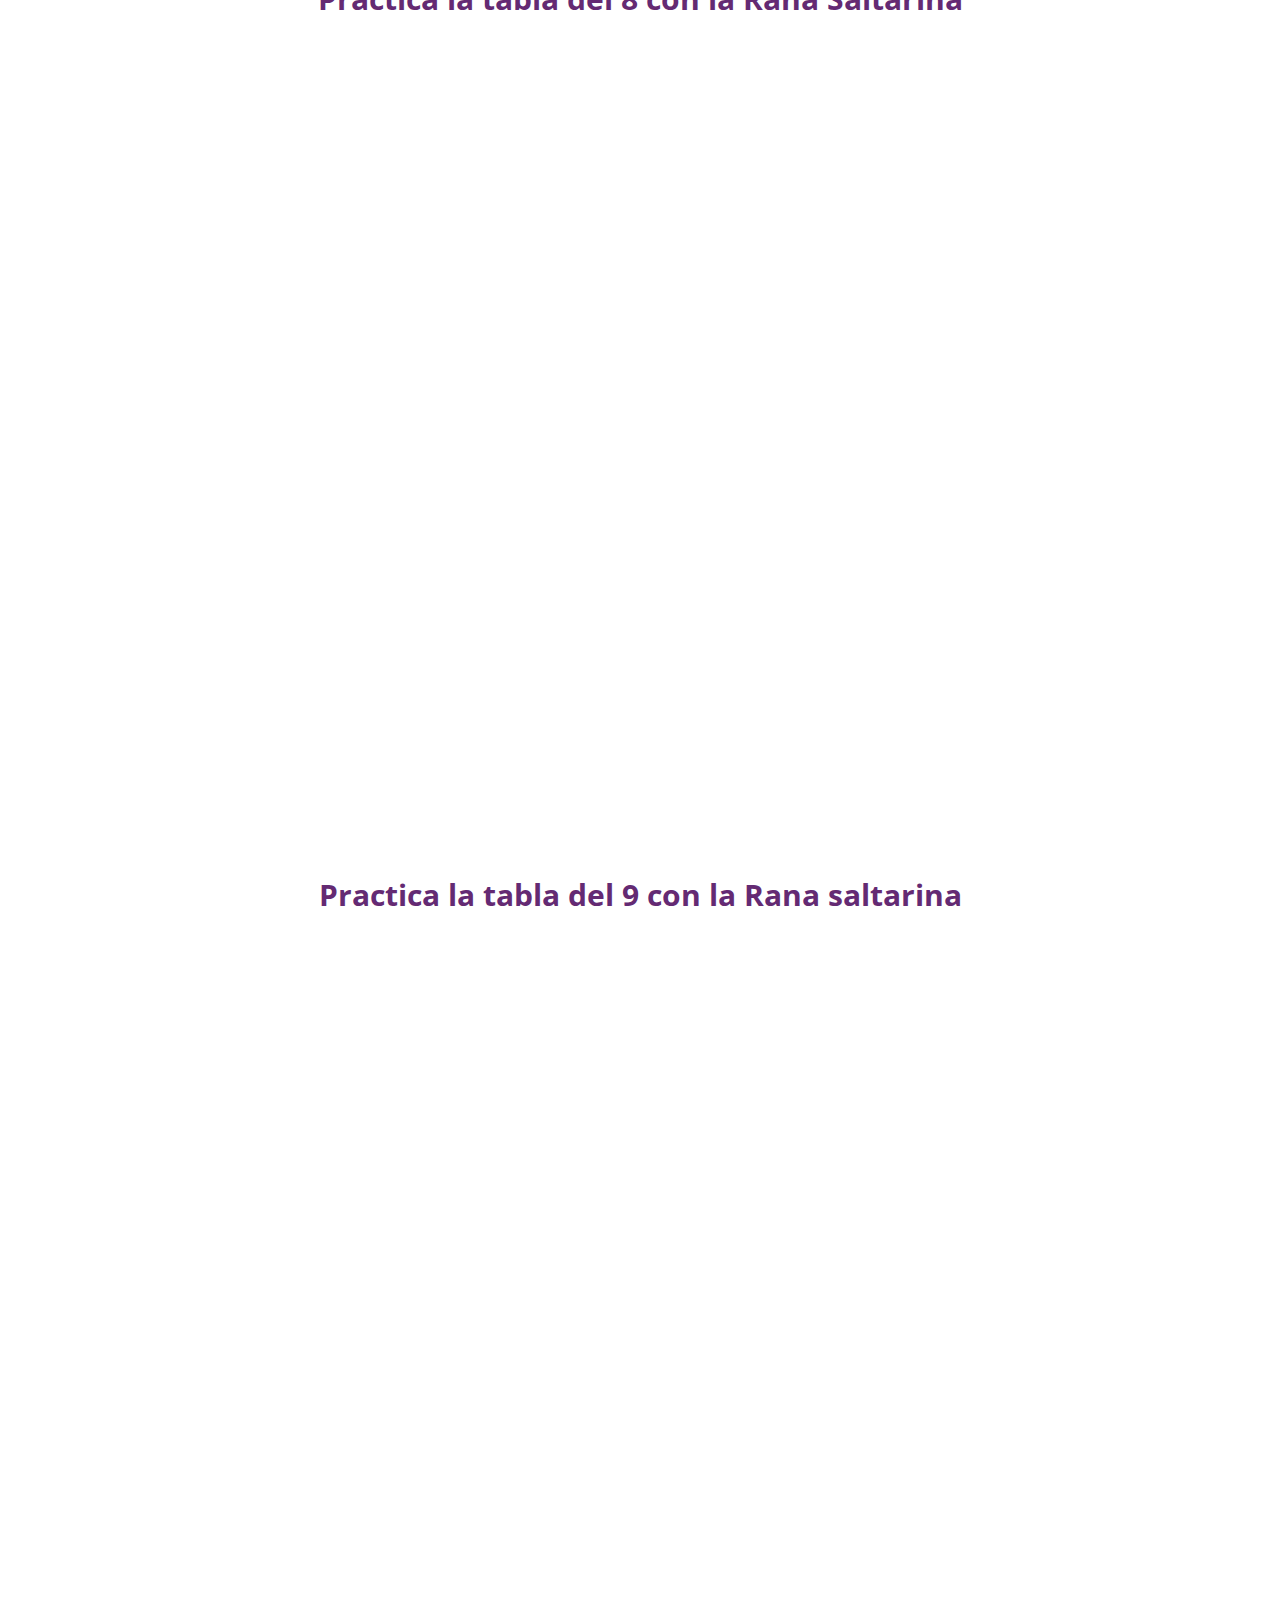
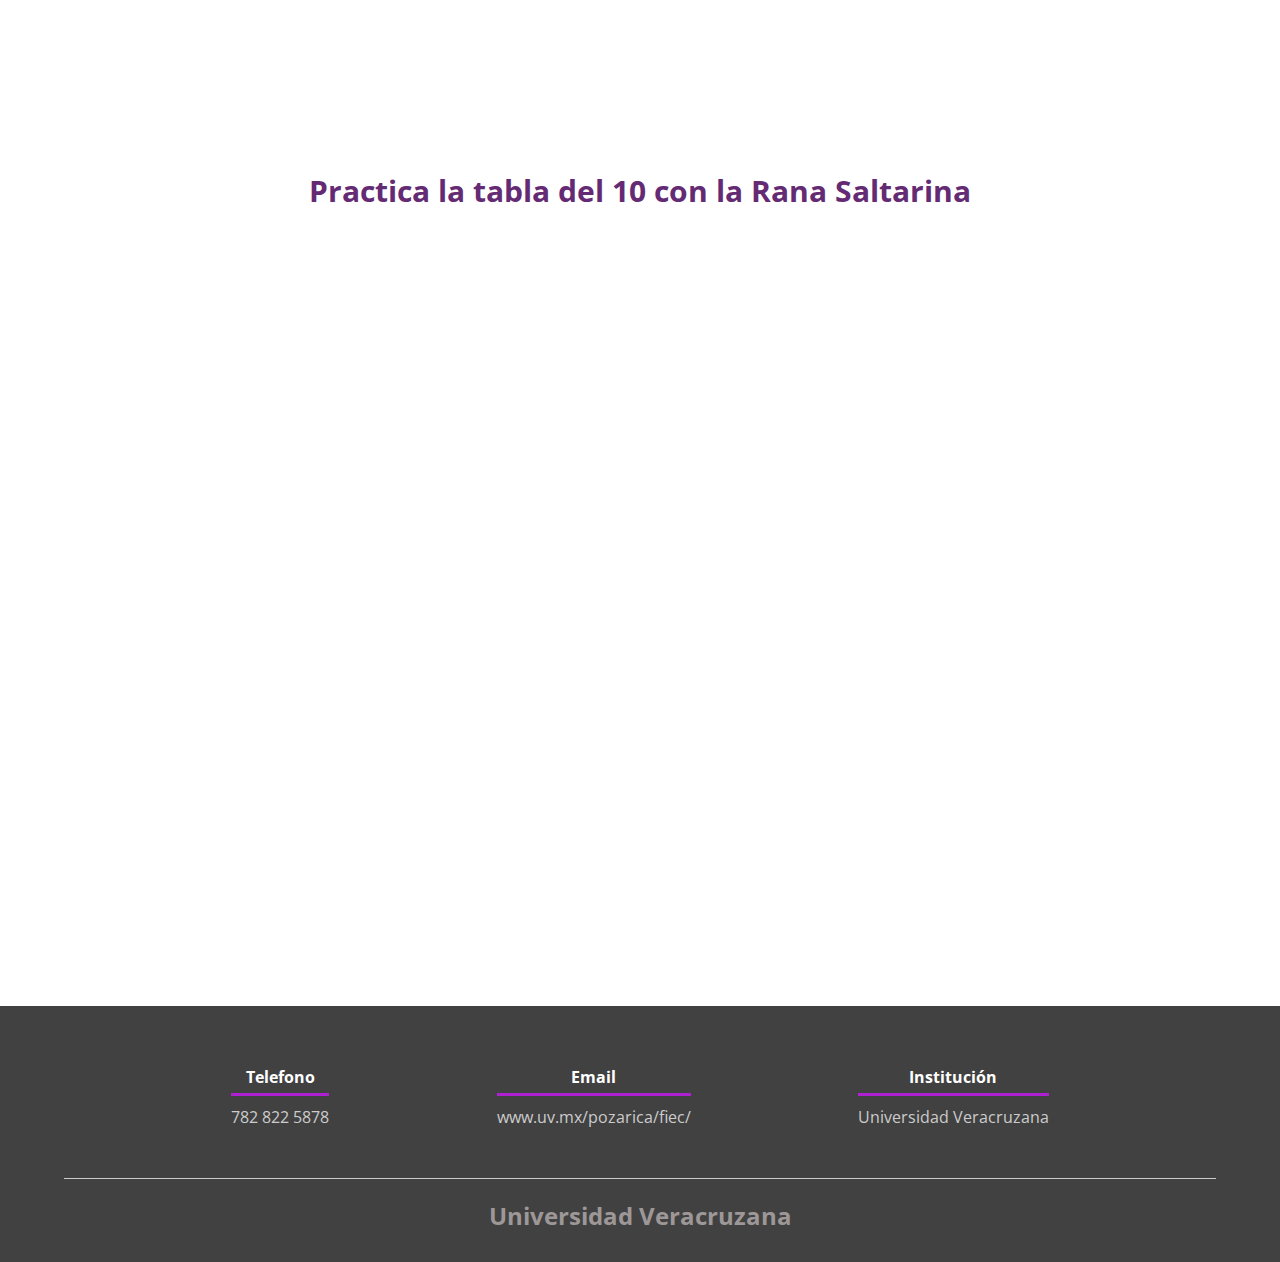
==== commit 446edc2a: "Update juegos.html" ====
--- a/juegos.html
+++ b/juegos.html
@@ -20,7 +20,7 @@
             </nav>
             <section class="textos-header">
                 <h1>¡Es Hora de Jugar!</h1>
-                <h2>Aprende mienstras juegas!</h2>
+                <h2>Aprende mientras juegas!</h2>
             </section>
 
 
@@ -145,4 +145,4 @@
             <h2 class="titulo-final"> Universidad Veracruzana</h2>
         </footer>
     </body>
-</html>+</html>
